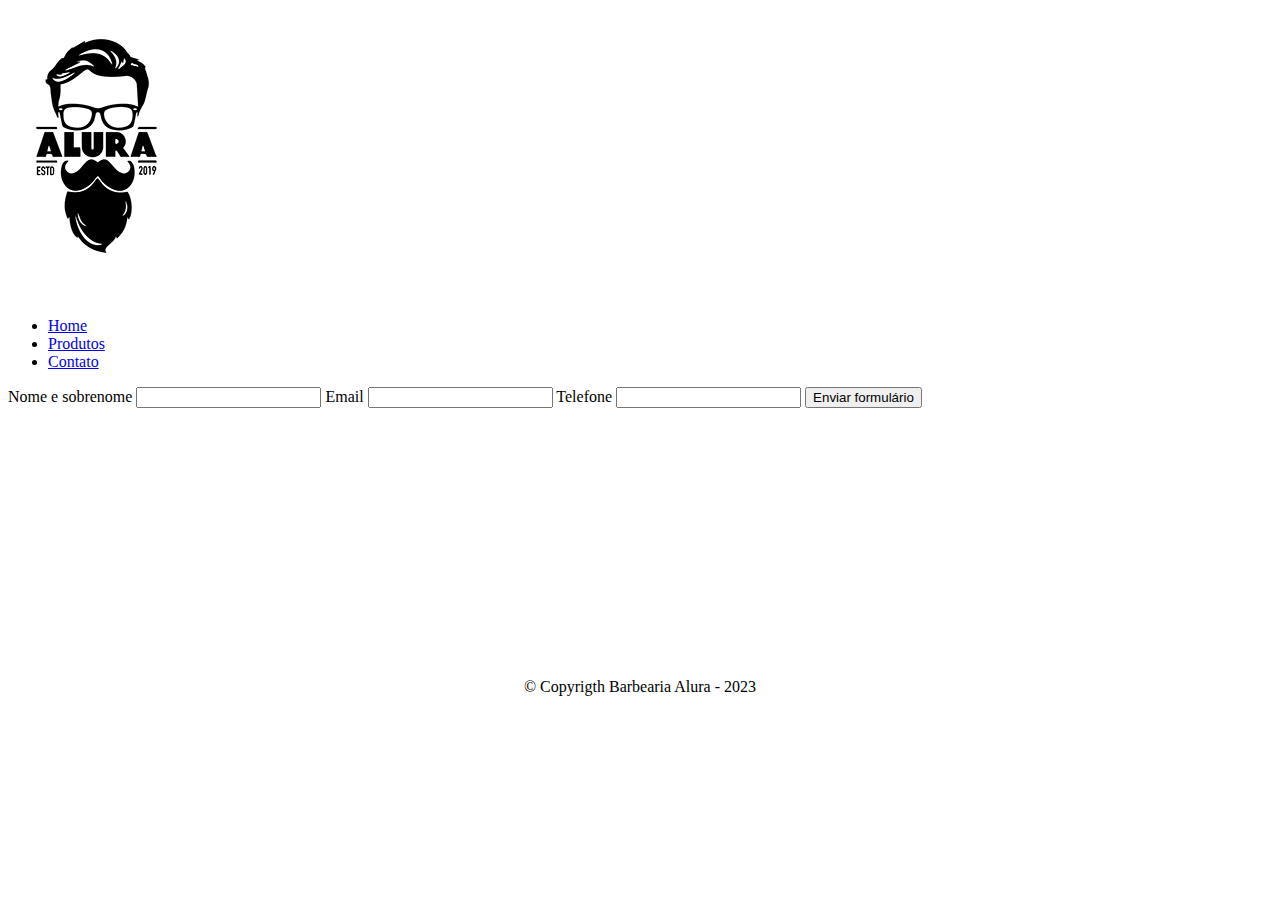
==== contato.html @ 0cdcb740 "Add files via upload" ====
<!DOCTYPE html>
<html>
	<head>
		<meta charset="UTF-8">
		<title>Contatos - Barbearia Miguel</title>

		<link rel="stylesheet" href="reset.css">
		<link rel="stylesheet" href="style.css">
	</head>
	<body>
		<header>
			<div class="caixa">
				<h1><img src="logo.png"></h1>

				<nav>
					<ul>
						<li><a href="index.html">Home</a></li>
						<li><a href="produtos.html">Produtos</a></li>
						<li><a href="contato.html">Contato</a></li>
					</ul>
				</nav>
			</div>
		</header>
            <main>
                <form>
                    <label for="nomesobrenome">Nome e sobrenome</label>
                    <input type="text" id="nomesobrenome">

					<label for="email">Email</label>
					<input type="text" id="email">

					<label for="telefone">Telefone</label>
					<input type="text" id="telefone">

					<input type="submit" value="Enviar formulário">
                </form>
            </main>
        <footer>
            <img src="logo-branco.png">
            <p class="amarelo">&copy; Copyrigth Barbearia Alura - 2023</p>
        </footer>
	</body>
</html>
---- style.css ----
body {
    
}

#banner {
    width: 100%;
}

.principal {
    background: #CCCCCC;
    padding: 30px
}

.titulo-principal {
    padding-left: 20px;        
}

.titulo-centralizado {
    text-align: center
}

p{
    text-align: center
}

#missao {
    font-size: 20px
}

em strong {
    color: red
}

.itens {
    font-style: italic;
}

.Beneficios {
    background-color: #FFFFFF;
    padding: 20px;
}

ul {
    display: inline-block;
    vertical-align: top;
    width: 20%;
    margin-right: 15%;
}

.imagembeneficios {
    width:50%;
}
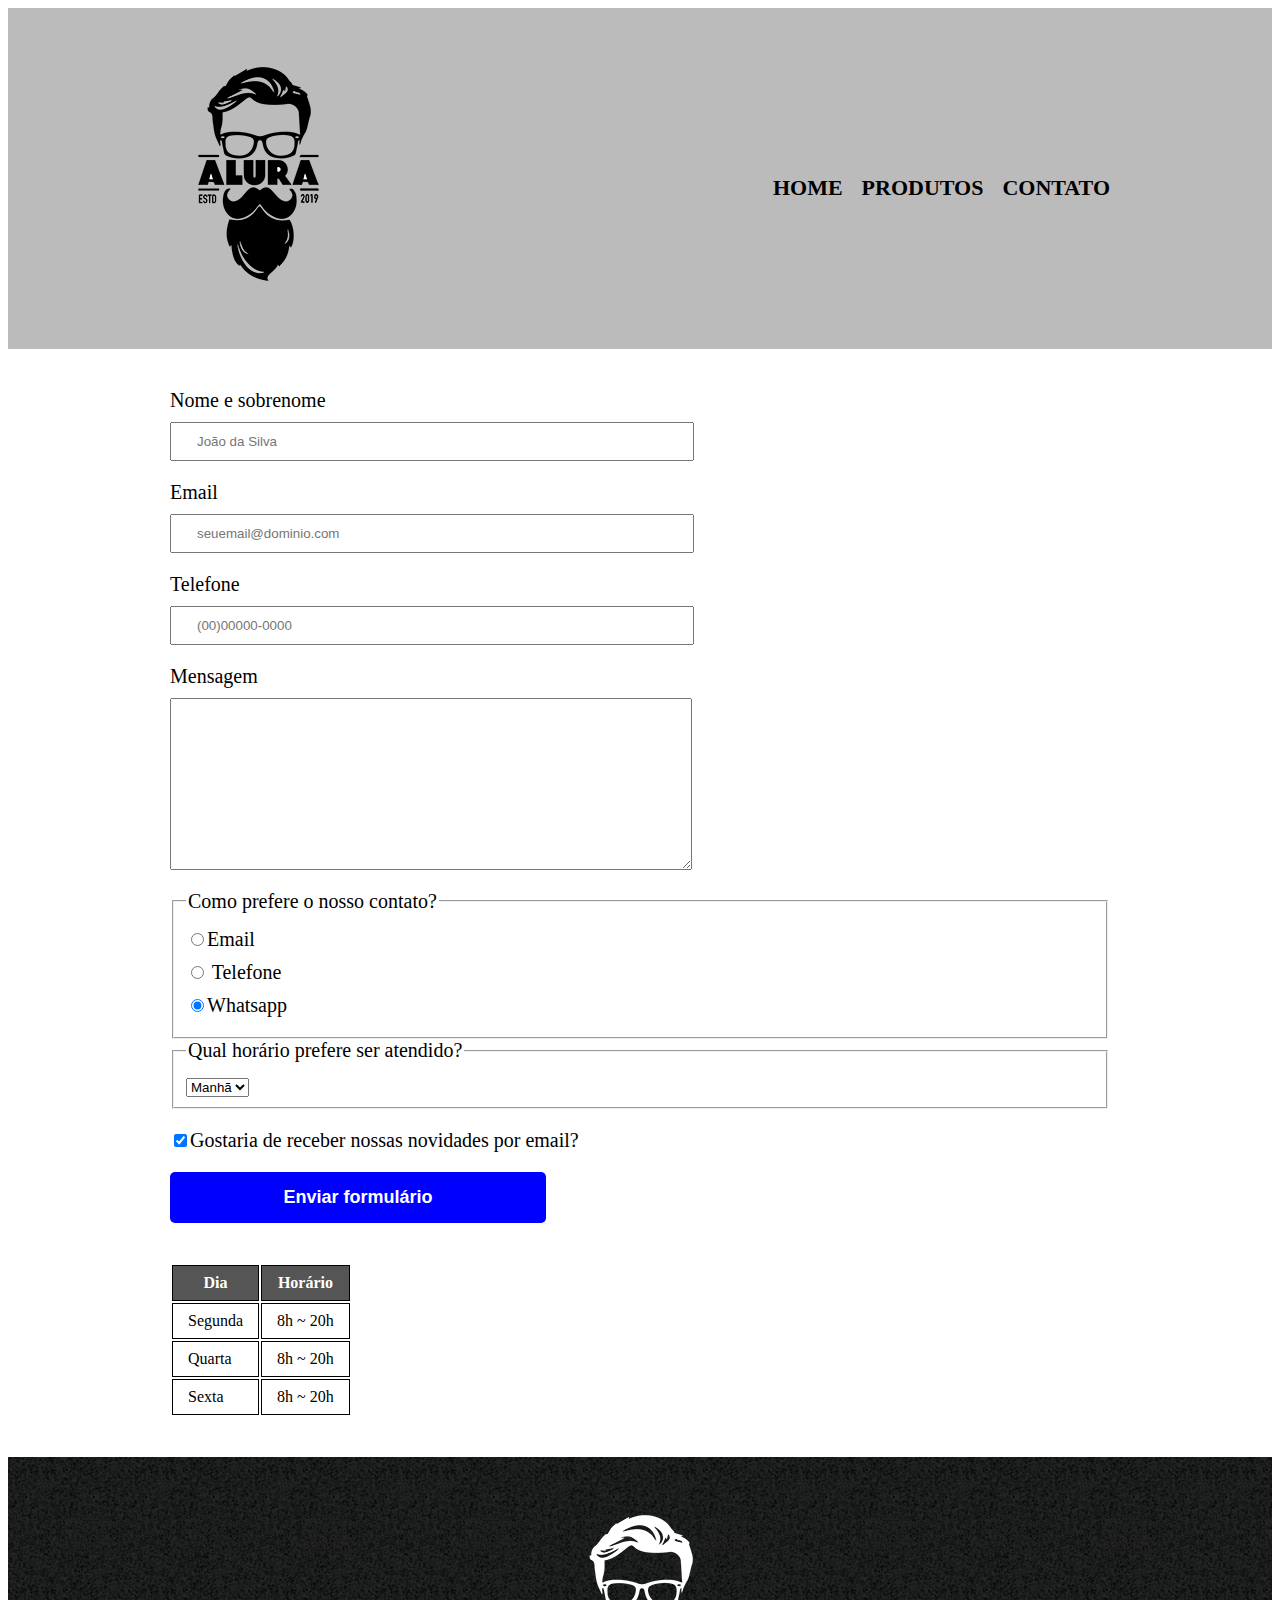
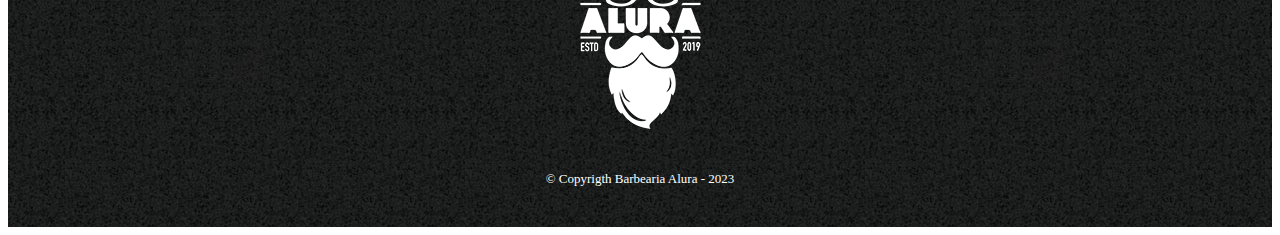
==== commit 55491d0d: "Add files via upload" ====
--- a/contato.html
+++ b/contato.html
@@ -10,7 +10,7 @@
 	<body>
 		<header>
 			<div class="caixa">
-				<h1><img src="logo.png"></h1>
+				<h1><img src="logo.png" alt="Logo da Barbearia Alura-Miguel"></h1>
 
 				<nav>
 					<ul>
@@ -24,19 +24,67 @@
             <main>
                 <form>
                     <label for="nomesobrenome">Nome e sobrenome</label>
-                    <input type="text" id="nomesobrenome">
+                    <input type="text" id="nomesobrenome" class="input-padrao" required placeholder="João da Silva">
 
 					<label for="email">Email</label>
-					<input type="text" id="email">
+					<input type="email" id="email"class="input-padrao" required placeholder="seuemail@dominio.com">
 
 					<label for="telefone">Telefone</label>
-					<input type="text" id="telefone">
+					<input type="tel" id="telefone"class="input-padrao" required placeholder="(00)00000-0000">
 
-					<input type="submit" value="Enviar formulário">
+					<label for="mensagem">Mensagem</label>
+					<textarea cols="70" rows="10" id="mensagem"class="input-padrao"></textarea>
+					
+					<fieldset>
+						<legend>Como prefere o nosso contato?</legend>
+						<label for="radio-email"><input type="radio" name="contato" value="email" id="radio-email">Email</label>
+
+						<label for="radio-telefone"><input type="radio" name="contato" value="telefone" id="radio-telefone">
+							Telefone</label>
+		
+						<label for="radio-whatsapp"><input type="radio" name="contato" value="whatsapp" id="radio-whatsapp" checked>Whatsapp</label>					
+						</fieldset>
+					
+					<fieldset>
+						<legend>Qual horário prefere ser atendido?</legend>
+						<select>
+							<option>Manhã</option>
+							<option>Tarde</option>
+							<option>Noite</option>
+						</select>
+					</fieldset>
+
+					<label class="checkbox"><input type="checkbox" checked>Gostaria de receber nossas novidades por email?</label>
+
+					<input type="submit" value="Enviar formulário" class="Enviar">
+
                 </form>
+
+				<table>
+					<thead>
+						<tr>
+							<th>Dia</th>
+							<th>Horário</th>
+						</tr>
+					</thead>
+					<tbody>
+						<tr>
+							<td>Segunda</td>
+							<td>8h ~ 20h</td>
+						</tr>
+						<tr>
+							<td>Quarta</td>
+							<td>8h ~ 20h</td>
+						</tr>
+						<tr>
+							<td>Sexta</td>
+							<td>8h ~ 20h</td>
+						</tr>
+					</tbody>
+				</table>
             </main>
         <footer>
-            <img src="logo-branco.png">
+            <img src="logo-branco.png" alt="Logo da Barbearia Alura-Miguel">
             <p class="amarelo">&copy; Copyrigth Barbearia Alura - 2023</p>
         </footer>
 	</body>
--- a/style.css
+++ b/style.css
@@ -1,52 +1,152 @@
-body {
+header {
+	background: #BBBBBB;
+	padding: 20px 0;
+}
+
+.caixa {
+	position: relative;
+	width: 940px;
+	margin: 0 auto;
+}
+
+nav {
+	position: absolute;
+	top: 110px;
+	right: 0;
+}
+
+nav li {
+	display: inline;
+	margin: 0 0 0 15px;
+}
+
+nav a {
+	text-transform: uppercase;
+	color: #000000;
+	font-weight: bold;
+	font-size: 22px;
+	text-decoration: none;
+}
+
+nav a:hover {
+	color: #CC0000;
+	text-decoration: underline;
+}
+
+.produtos {
+    width: 940px;
+    margin: 0 auto;
+    padding: 50px 0;
+
+}
+
+.produtos li {
+     display: inline-block;
+     text-align: center;
+     width: 30%;
+     vertical-align: top;
+	 margin: 0 1.5%;
+	 padding: 30px 20px;
+	 box-sizing: border-box;
+	 border: 2px solid #000000;
+	 border-radius: 10px;
+}
+
+.produtos li:hover {
+	border-color: #CC0000;
+}
+
+.produtos li:active {
+	border-color: #088C19
+}
+
+.produtos li:hover h2 {
+	font-size: 34px;
+}
+
+.produtos h2 {
+    font-size: 30px;
+    font-weight: bold;
+}
+
+.produto-descricao {
+    font-size: 18px;
     
 }
 
-#banner {
-    width: 100%;
+.produto-preco {
+    font-size: 22px;
+    font-weight: bold;
+	margin: 10px 0 0;
 }
 
-.principal {
-    background: #CCCCCC;
-    padding: 30px
+footer {
+	text-align: center;
+	background: url(bg.jpg);
+	padding: 40px 0;
 }
 
-.titulo-principal {
-    padding-left: 20px;        
+.amarelo {
+	color: #FFFFFF;
+	font-size: 13px;
+	margin: 20px 0 0;
 }
 
-.titulo-centralizado {
-    text-align: center
+main {
+	width: 940px;
+	margin: 0 auto;
 }
 
-p{
-    text-align: center
+form {
+	margin: 40px 0;
 }
 
-#missao {
-    font-size: 20px
+form label, form legend {
+	display: block;
+	font-size: 20px;
+	margin: 0 0 10px;
 }
 
-em strong {
-    color: red
+.input-padrao {
+	display: block;
+	margin: 0 0 20px;
+	padding: 10px 25px;
+	width: 50%;
 }
 
-.itens {
-    font-style: italic;
+.checkbox {
+	margin: 20px 0;
 }
 
-.Beneficios {
-    background-color: #FFFFFF;
-    padding: 20px;
+.Enviar {
+	width: 40%;
+	padding: 15px 0;
+	background-color: blue;
+	color:#FFFFFF;
+	font-weight: bold;
+	font-size: 18px;
+	border: none;
+	border-radius: 5px;
+	transition: 1s all;
+	cursor: pointer;
 }
 
-ul {
-    display: inline-block;
-    vertical-align: top;
-    width: 20%;
-    margin-right: 15%;
+.Enviar:hover {
+	background-color: darkblue;
+	transform: scale(1.2);
 }
 
-.imagembeneficios {
-    width:50%;
+table {
+	margin: 20px 0 40px;
+}
+
+thead {
+	background: #555555;
+	color:white;
+	font-weight: bold;
+}
+
+td, th {
+	border: 1px solid #000000;
+	padding: 8px 15px;
 }